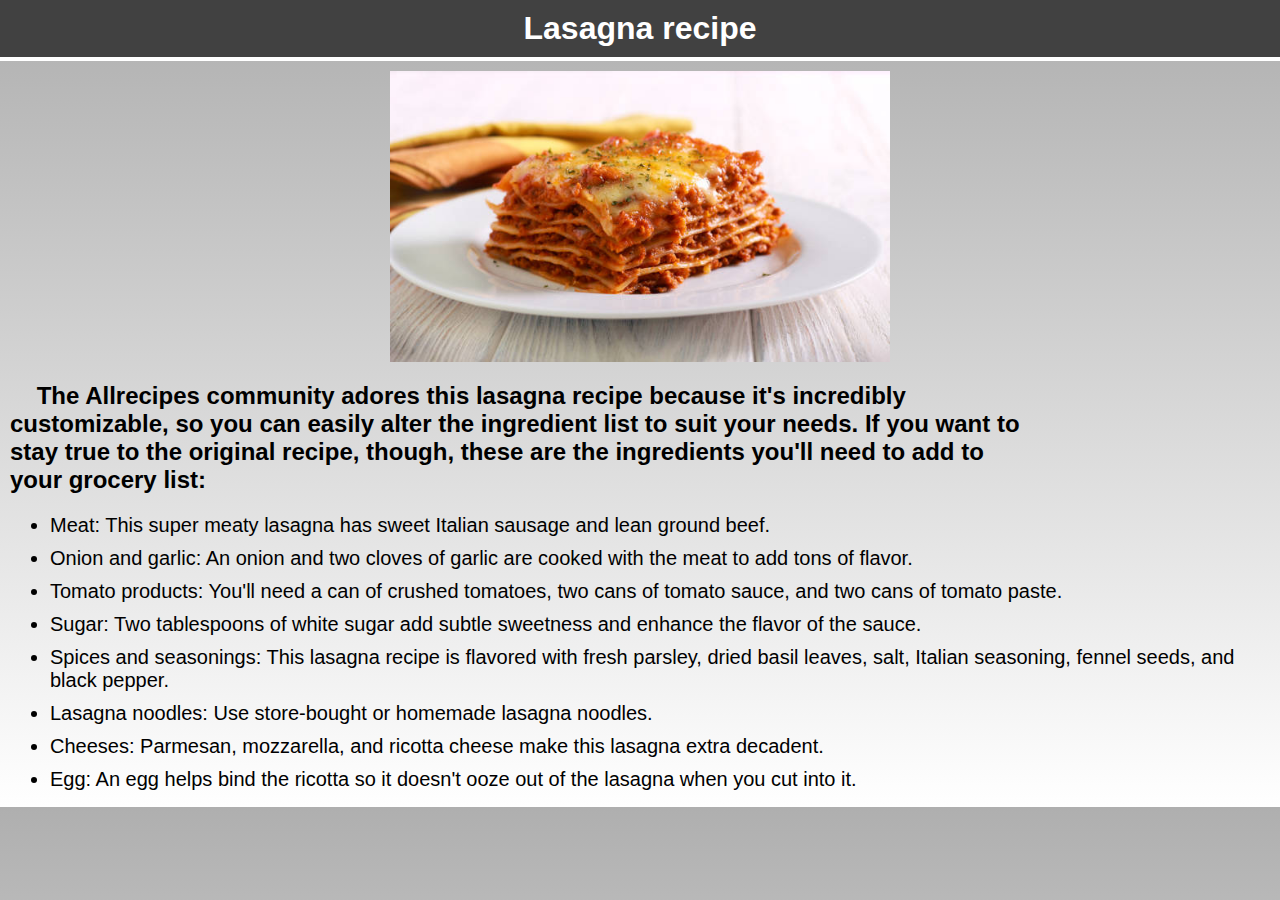
==== recipes/lasagna.html @ 59d1c37b "first page" ====
<!DOCTYPE html>
<html lang="en">
<head>
    <meta charset="UTF-8">
    <meta name="viewport" content="width=device-width, initial-scale=1.0">
    <title>Lasagna recipe</title>

    <style>
        body {
            font-family: sans-serif;
            margin: 0;
            padding: 0;
            background: linear-gradient(180deg, #afafaf, #ffffff);
            height: 100%;
            align-items: center;
        }
        h1 {
            margin: 0 0 10px 0;
            padding: 10px 0;
            text-align: center;
            background-color: rgb(65, 65, 65);
            color: rgb(255, 255, 255);
            border-bottom: solid white 4px;
        }
        img {
            width: 500px;
            display: block;
            margin-left: auto;
            margin-right: auto;
        }
        article {
            display: block;
            text-align: left;
            padding-left: 10px;
        }
        article h2 {
            max-width: 80%;
            text-indent: 2ch;
        }
        li {
            margin: 10px 0;
            font-size: 20px;
        }
    </style>
</head>
<body>
    <h1>Lasagna recipe</h1>
    <img src="./images/lasagna.jpg" alt="Image of a lasagna">
    <article>
        <h2>
            The Allrecipes community adores this lasagna recipe because it's incredibly customizable, 
            so you can easily alter the ingredient list to suit your needs. 
            If you want to stay true to the original recipe, though, these are the ingredients you'll need to add to your grocery list:
        </h2>
        <ul>
            <li>
                Meat: This super meaty lasagna has sweet Italian sausage and lean ground beef.
            </li>
            <li>
                Onion and garlic: An onion and two cloves of garlic are cooked with the meat to add tons of flavor.
            </li>
            <li>
                Tomato products: You'll need a can of crushed tomatoes, two cans of tomato sauce, and two cans of tomato paste.
            </li>
            <li>
                Sugar: Two tablespoons of white sugar add subtle sweetness and enhance the flavor of the sauce.
            </li>
            <li>
                Spices and seasonings: This lasagna recipe is flavored with fresh parsley, dried basil leaves, salt, Italian seasoning, fennel seeds, and black pepper.
            </li>
            <li>
                Lasagna noodles: Use store-bought or homemade lasagna noodles.
            </li>
            <li>
                Cheeses: Parmesan, mozzarella, and ricotta cheese make this lasagna extra decadent.
            </li>
            <li>
                Egg: An egg helps bind the ricotta so it doesn't ooze out of the lasagna when you cut into it.
            </li>
        </ul>    
    </article>
</body>
</html>
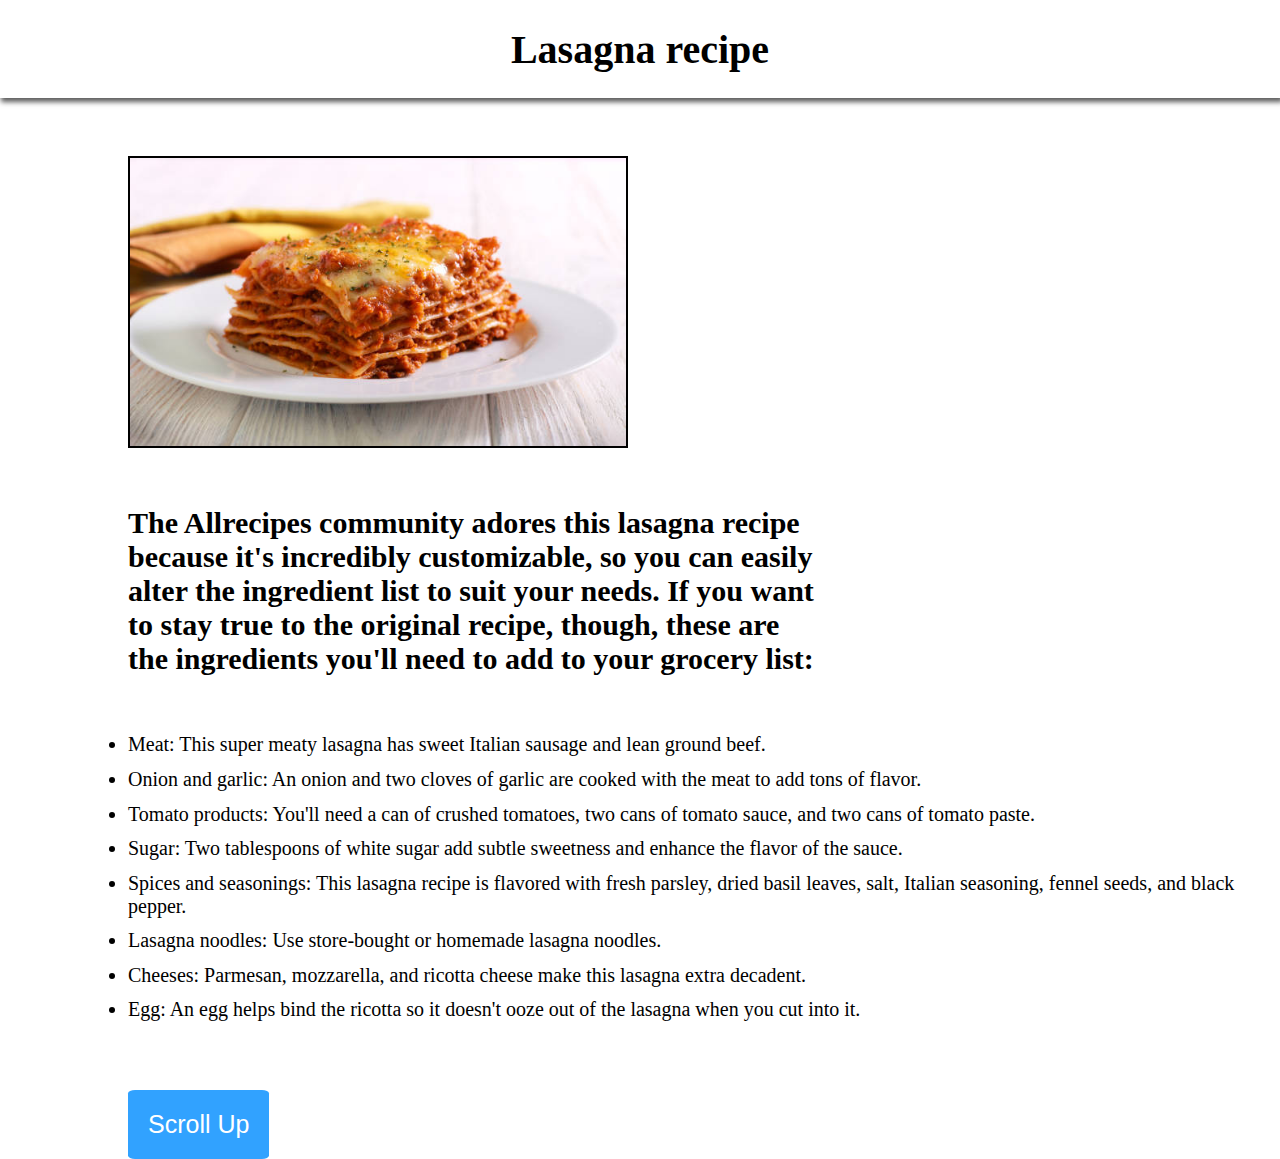
==== commit acca28f2: "changed styling" ====
--- a/recipes/lasagna.html
+++ b/recipes/lasagna.html
@@ -6,47 +6,77 @@
     <title>Lasagna recipe</title>
 
     <style>
-        body {
-            font-family: sans-serif;
+        *, *::before, *::after {
             margin: 0;
             padding: 0;
-            background: linear-gradient(180deg, #afafaf, #ffffff);
+            box-sizing: border-box;
+        }
+
+        body {
+            display: block;
+            width: 100%;
             height: 100%;
-            align-items: center;
+            font-size: 10px;
+            background-color: white;
         }
-        h1 {
-            margin: 0 0 10px 0;
-            padding: 10px 0;
+
+        img {
+            max-width: 500px;
+            display: block;
+            margin-top: 5%;
+            border: solid black 2px;
+        }
+
+        header {
+            display: block;
+            padding: 2% 0;
+            background-color: white;
+            box-shadow: 2px 3px 5px 1px rgba(0,0,0,0.64);
+            -webkit-box-shadow: 2px 3px 5px 1px rgba(0,0,0,0.64);
+            -moz-box-shadow: 2px 3px 5px 1px rgba(0,0,0,0.64);
             text-align: center;
-            background-color: rgb(65, 65, 65);
-            color: rgb(255, 255, 255);
-            border-bottom: solid white 4px;
+            font-size: 20px;
         }
-        img {
-            width: 500px;
+
+        main {
+            display: inline-block;
+            padding-left: 10%;
+            width: 100%;
+        }
+
+        h2 {
+            margin: 5% 0;
+            max-width: 60%;
+            font-size: 30px;
+        }
+
+        ul {
             display: block;
-            margin-left: auto;
-            margin-right: auto;
+            padding: 0 0 5% 0;
         }
-        article {
-            display: block;
-            text-align: left;
-            padding-left: 10px;
+
+        li {
+            display: list-item;
+            font-size: 20px;
+            margin: 1% 0;
         }
-        article h2 {
-            max-width: 80%;
-            text-indent: 2ch;
-        }
-        li {
-            margin: 10px 0;
-            font-size: 20px;
+        button {
+            border: none;
+            padding: 20px;
+            font-size: 25px;
+            background-color: rgb(49, 162, 255);
+            color: white;
+            border-radius: 5%;
+            cursor: pointer;
         }
     </style>
 </head>
 <body>
-    <h1>Lasagna recipe</h1>
-    <img src="./images/lasagna.jpg" alt="Image of a lasagna">
-    <article>
+    <header>
+        <h1>Lasagna recipe</h1>
+    </header>
+    <main>
+        <img src="./images/lasagna.jpg" alt="Image of a lasagna">
         <h2>
             The Allrecipes community adores this lasagna recipe because it's incredibly customizable, 
             so you can easily alter the ingredient list to suit your needs. 
@@ -77,7 +107,8 @@
             <li>
                 Egg: An egg helps bind the ricotta so it doesn't ooze out of the lasagna when you cut into it.
             </li>
-        </ul>    
-    </article>
+        </ul>
+        <a href="#"><button>Scroll Up</button></a>
+    </main>
 </body>
 </html>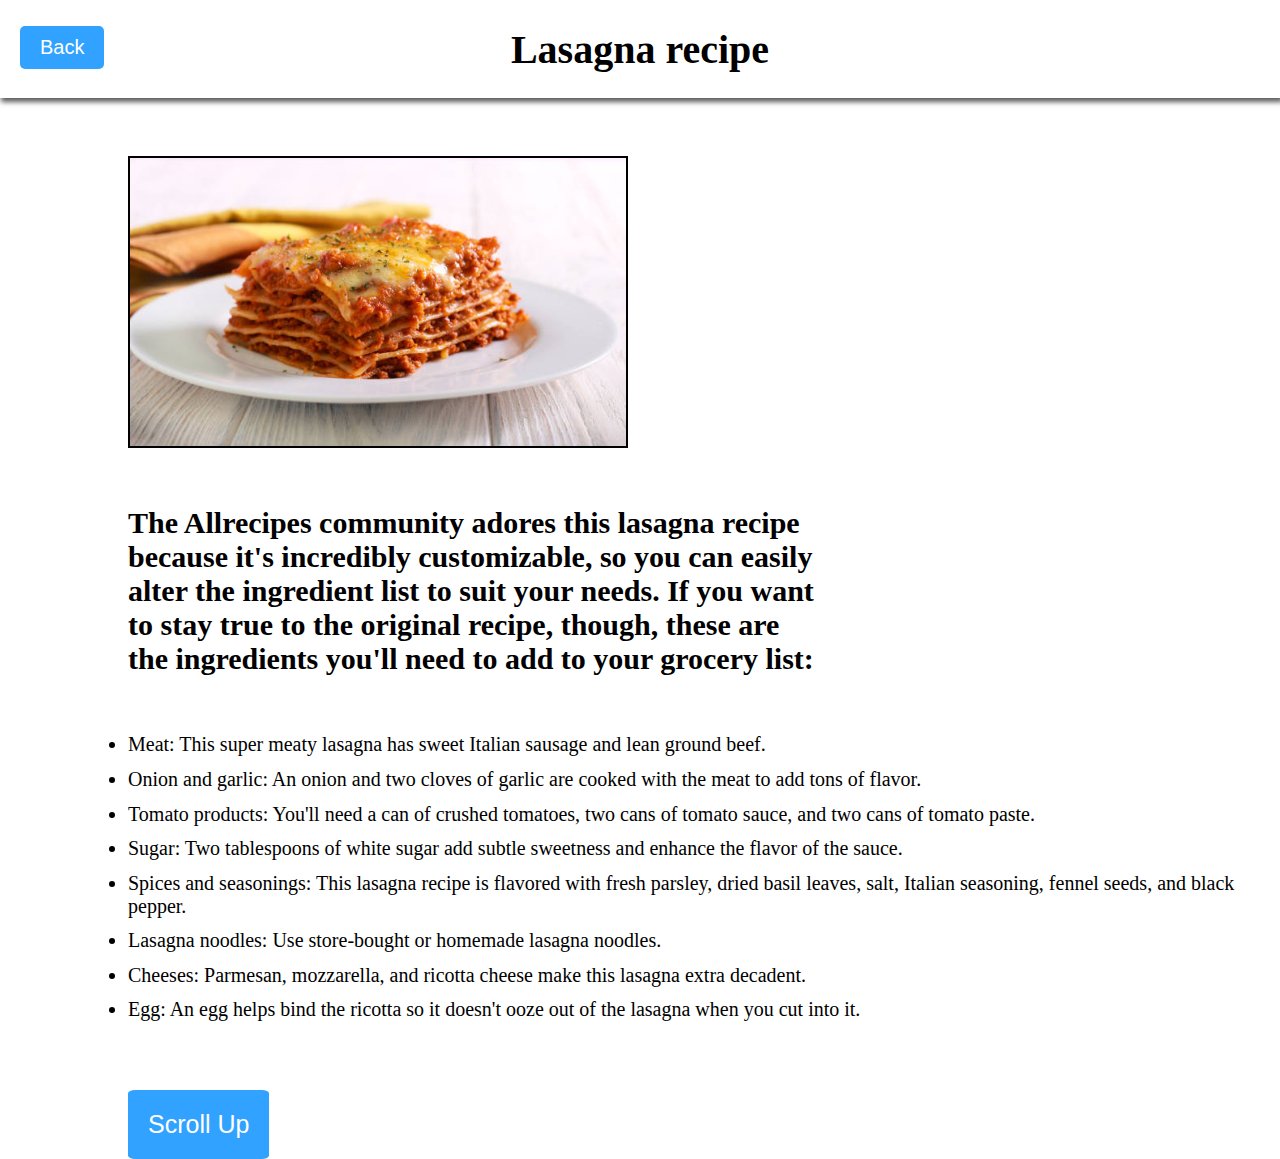
==== commit 0ee19afb: "Added "back to original page" functionality" ====
--- a/recipes/lasagna.html
+++ b/recipes/lasagna.html
@@ -28,7 +28,9 @@
         }
 
         header {
-            display: block;
+            display: grid;
+            grid-template-columns: 1fr 1fr 1fr;
+            width: 100%;
             padding: 2% 0;
             background-color: white;
             box-shadow: 2px 3px 5px 1px rgba(0,0,0,0.64);
@@ -69,10 +71,26 @@
             border-radius: 5%;
             cursor: pointer;
         }
+        .backButton {
+            color: white;
+            padding: 10px 20px;
+            background-color: rgb(49, 162, 255);
+            text-decoration: none;
+            font-family: sans-serif;
+            border-radius: 5px;
+            display: inline-block;
+            grid-column-start: 1;
+            grid-column-end: 2;
+            width: min-content;
+            height: min-content;
+            justify-self: left;
+            margin-left: 20px;
+        }
     </style>
 </head>
 <body>
     <header>
+        <a href="./index.html" class="backButton">Back</a>
         <h1>Lasagna recipe</h1>
     </header>
     <main>
